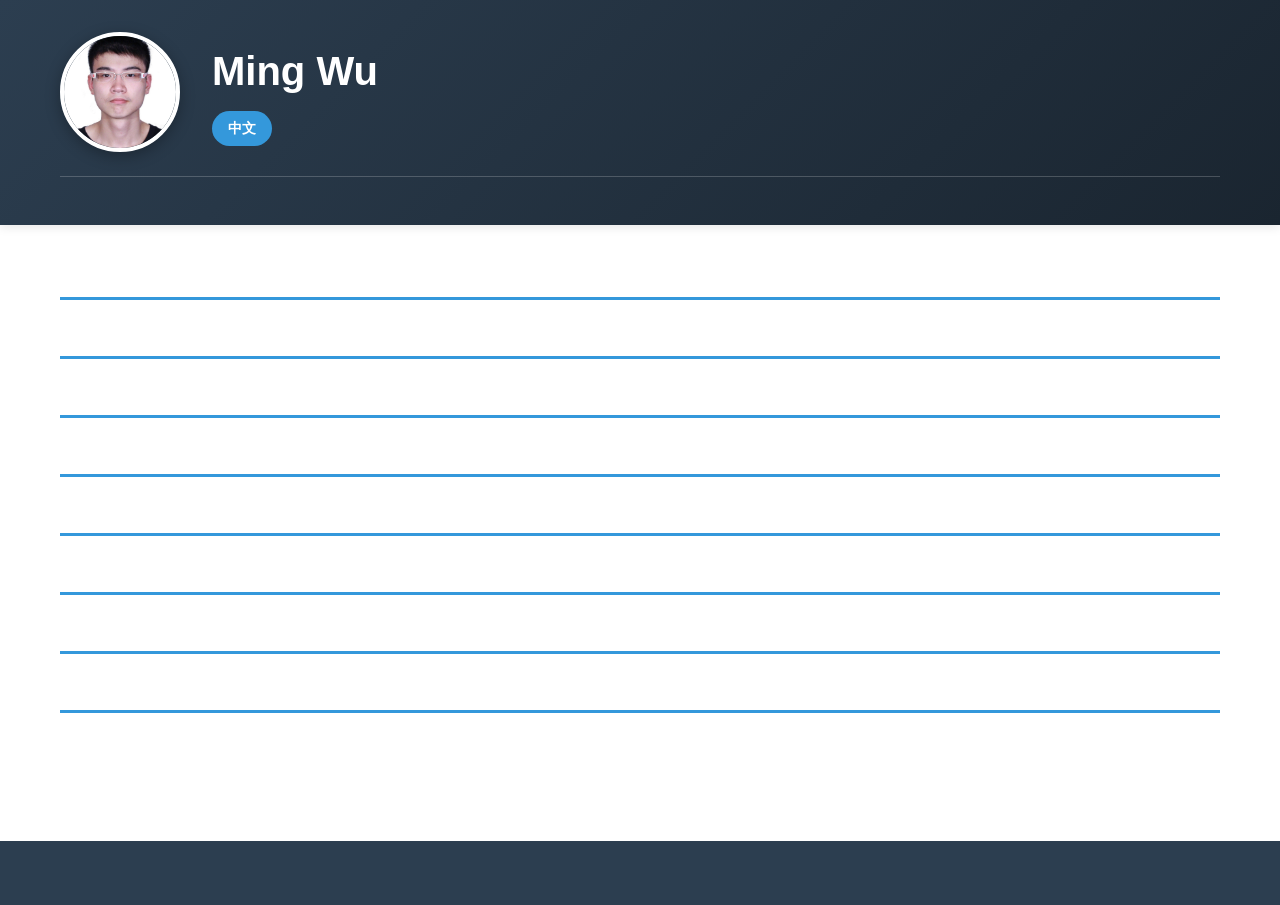
==== index.html @ 50b46e95 "Add GitHub Pages website with dynamic LaTeX/BibTeX parsing and PDF download support" ====
<!DOCTYPE html>
<html lang="en">
<head>
    <meta charset="UTF-8">
    <meta name="viewport" content="width=device-width, initial-scale=1.0">
    <meta name="description" content="Ming Wu - Academic CV and Research Portfolio">
    <title>Ming Wu - Academic CV</title>
    <link rel="stylesheet" href="styles.css">
    <link rel="icon" href="profile.jpg" type="image/jpeg">
    <!-- Font Awesome for icons -->
    <link rel="stylesheet" href="https://cdnjs.cloudflare.com/ajax/libs/font-awesome/6.4.0/css/all.min.css">
</head>
<body>
    <header class="header">
        <div class="container">
            <div class="profile-header">
                <img src="profile.jpg" alt="Ming Wu" class="profile-photo" id="profilePhoto">
                <div class="name-section">
                    <h1 id="fullName">Ming Wu</h1>
                    <div class="language-toggle">
                        <button id="langToggle" class="lang-btn">中文</button>
                    </div>
                </div>
            </div>
            <div class="contact-info" id="contactInfo">
                <!-- Contact info will be populated by JS -->
            </div>
        </div>
    </header>

    <main class="main-content">
        <div class="container">
            <section id="researchVision" class="section">
                <h2 class="section-title" data-en="Research Vision" data-zh="研究愿景"></h2>
                <div class="section-content" id="researchVisionContent"></div>
            </section>

            <section id="education" class="section">
                <h2 class="section-title" data-en="Education" data-zh="教育背景"></h2>
                <div class="section-content" id="educationContent"></div>
            </section>

            <section id="appointments" class="section">
                <h2 class="section-title" data-en="Academic Appointments" data-zh="职业经历"></h2>
                <div class="section-content" id="appointmentsContent"></div>
            </section>

            <section id="grants" class="section">
                <h2 class="section-title" data-en="Research Grants & Secured Funding" data-zh="研究资助与项目经历"></h2>
                <div class="section-content" id="grantsContent"></div>
            </section>

            <section id="publications" class="section">
                <h2 class="section-title" data-en="Publications" data-zh="学术发表"></h2>
                <div class="section-content" id="publicationsContent">
                    <div class="pub-section" id="journalPapers">
                        <h3 data-en="Journal Papers" data-zh="期刊论文"></h3>
                        <div id="journalPapersContent"></div>
                    </div>
                    <div class="pub-section" id="conferences">
                        <h3 data-en="Conference Papers" data-zh="会议论文"></h3>
                        <div id="conferencesContent"></div>
                    </div>
                    <div class="pub-section" id="patents">
                        <h3 data-en="Patents" data-zh="专利"></h3>
                        <div id="patentsContent"></div>
                    </div>
                </div>
            </section>

            <section id="teaching" class="section">
                <h2 class="section-title" data-en="Teaching & Mentorship Competencies" data-zh="教学活动"></h2>
                <div class="section-content" id="teachingContent"></div>
            </section>

            <section id="innovation" class="section">
                <h2 class="section-title" data-en="Innovation & Technology Transfer" data-zh="专利及成果转化"></h2>
                <div class="section-content" id="innovationContent"></div>
            </section>

            <section id="miscellaneous" class="section">
                <h2 class="section-title" data-en="Miscellaneous" data-zh="其他信息"></h2>
                <div class="section-content" id="miscellaneousContent"></div>
            </section>
        </div>
    </main>

    <footer class="footer">
        <div class="container">
            <p id="footerText" data-en="© 2026 Ming Wu. This CV is automatically generated from LaTeX source files." 
               data-zh="© 2026 吴明。本简历由 LaTeX 源文件自动生成。"></p>
        </div>
    </footer>

    <script src="parser.js"></script>
    <script src="app.js"></script>
</body>
</html>
---- styles.css ----
/* Modern, professional academic CV styling */
:root {
    --primary-color: #2c3e50;
    --secondary-color: #3498db;
    --accent-color: #e74c3c;
    --text-color: #333;
    --light-gray: #f8f9fa;
    --medium-gray: #e9ecef;
    --dark-gray: #6c757d;
    --border-color: #dee2e6;
    --shadow: 0 2px 10px rgba(0,0,0,0.1);
    --transition: all 0.3s ease;
}

* {
    margin: 0;
    padding: 0;
    box-sizing: border-box;
}

body {
    font-family: 'Segoe UI', Tahoma, Geneva, Verdana, sans-serif;
    line-height: 1.6;
    color: var(--text-color);
    background-color: #fff;
}

.container {
    max-width: 1200px;
    margin: 0 auto;
    padding: 0 20px;
}

/* Header Styles */
.header {
    background: linear-gradient(135deg, var(--primary-color), #1a2530);
    color: white;
    padding: 2rem 0;
    margin-bottom: 2rem;
    box-shadow: var(--shadow);
}

.profile-header {
    display: flex;
    align-items: center;
    gap: 2rem;
    margin-bottom: 1.5rem;
}

.profile-photo {
    width: 120px;
    height: 120px;
    border-radius: 50%;
    object-fit: cover;
    border: 4px solid white;
    box-shadow: 0 4px 15px rgba(0,0,0,0.3);
}

.name-section {
    flex: 1;
}

.name-section h1 {
    font-size: 2.5rem;
    font-weight: 700;
    margin-bottom: 0.5rem;
    color: white;
}

.language-toggle {
    display: inline-block;
}

.lang-btn {
    background: var(--secondary-color);
    color: white;
    border: none;
    padding: 8px 16px;
    border-radius: 20px;
    cursor: pointer;
    font-weight: 600;
    transition: var(--transition);
    font-size: 0.9rem;
}

.lang-btn:hover {
    background: #2980b9;
    transform: translateY(-2px);
}

.contact-info {
    display: flex;
    flex-wrap: wrap;
    gap: 1.5rem;
    padding-top: 1rem;
    border-top: 1px solid rgba(255,255,255,0.2);
}

.contact-item {
    display: flex;
    align-items: center;
    gap: 0.5rem;
    font-size: 0.95rem;
}

.contact-item i {
    color: var(--secondary-color);
}

.contact-item a {
    color: white;
    text-decoration: none;
    transition: var(--transition);
}

.contact-item a:hover {
    color: var(--secondary-color);
    text-decoration: underline;
}

/* Main Content */
.main-content {
    padding: 2rem 0;
}

.section {
    margin-bottom: 3rem;
}

.section-title {
    font-size: 1.8rem;
    color: var(--primary-color);
    margin-bottom: 1.5rem;
    padding-bottom: 0.5rem;
    border-bottom: 3px solid var(--secondary-color);
    font-weight: 700;
}

.section-content {
    padding-left: 1rem;
}

/* Education and Appointments */
.dated-entry {
    margin-bottom: 1.5rem;
    padding-bottom: 1.5rem;
    border-bottom: 1px solid var(--border-color);
}

.dated-entry:last-child {
    border-bottom: none;
    margin-bottom: 0;
    padding-bottom: 0;
}

.entry-title {
    font-size: 1.2rem;
    font-weight: 700;
    color: var(--primary-color);
    margin-bottom: 0.5rem;
}

.entry-date {
    color: var(--secondary-color);
    font-weight: 600;
    margin-bottom: 0.5rem;
    display: block;
}

.entry-content ul {
    list-style: none;
    padding-left: 0;
}

.entry-content li {
    margin-bottom: 0.5rem;
    padding-left: 1.2rem;
    position: relative;
}

.entry-content li:before {
    content: "•";
    color: var(--secondary-color);
    font-weight: bold;
    position: absolute;
    left: 0;
    top: 0;
}

/* Publications */
.pub-section {
    margin-bottom: 2rem;
}

.pub-section h3 {
    font-size: 1.3rem;
    color: var(--primary-color);
    margin-bottom: 1rem;
    font-weight: 600;
}

.publication-item {
    margin-bottom: 1rem;
    padding: 1rem;
    background: var(--light-gray);
    border-radius: 8px;
    border-left: 4px solid var(--secondary-color);
}

.pub-authors {
    font-weight: 600;
    margin-bottom: 0.3rem;
}

.pub-title {
    font-style: italic;
    margin-bottom: 0.3rem;
}

.pub-journal {
    font-weight: 600;
    color: var(--primary-color);
}

.pub-year {
    color: var(--secondary-color);
    font-weight: 600;
}

/* Footer */
.footer {
    background: var(--primary-color);
    color: white;
    padding: 2rem 0;
    margin-top: 3rem;
}

.footer p {
    text-align: center;
    font-size: 0.9rem;
    opacity: 0.8;
}

/* Responsive Design */
@media (max-width: 768px) {
    .profile-header {
        flex-direction: column;
        text-align: center;
    }
    
    .contact-info {
        justify-content: center;
    }
    
    .section-title {
        font-size: 1.5rem;
    }
    
    .container {
        padding: 0 15px;
    }
    
    .header {
        padding: 1.5rem 0;
    }
    
    .profile-photo {
        width: 100px;
        height: 100px;
    }
    
    .name-section h1 {
        font-size: 2rem;
    }
}

@media (max-width: 480px) {
    .contact-info {
        flex-direction: column;
        gap: 1rem;
    }
    
    .main-content {
        padding: 1.5rem 0;
    }
}
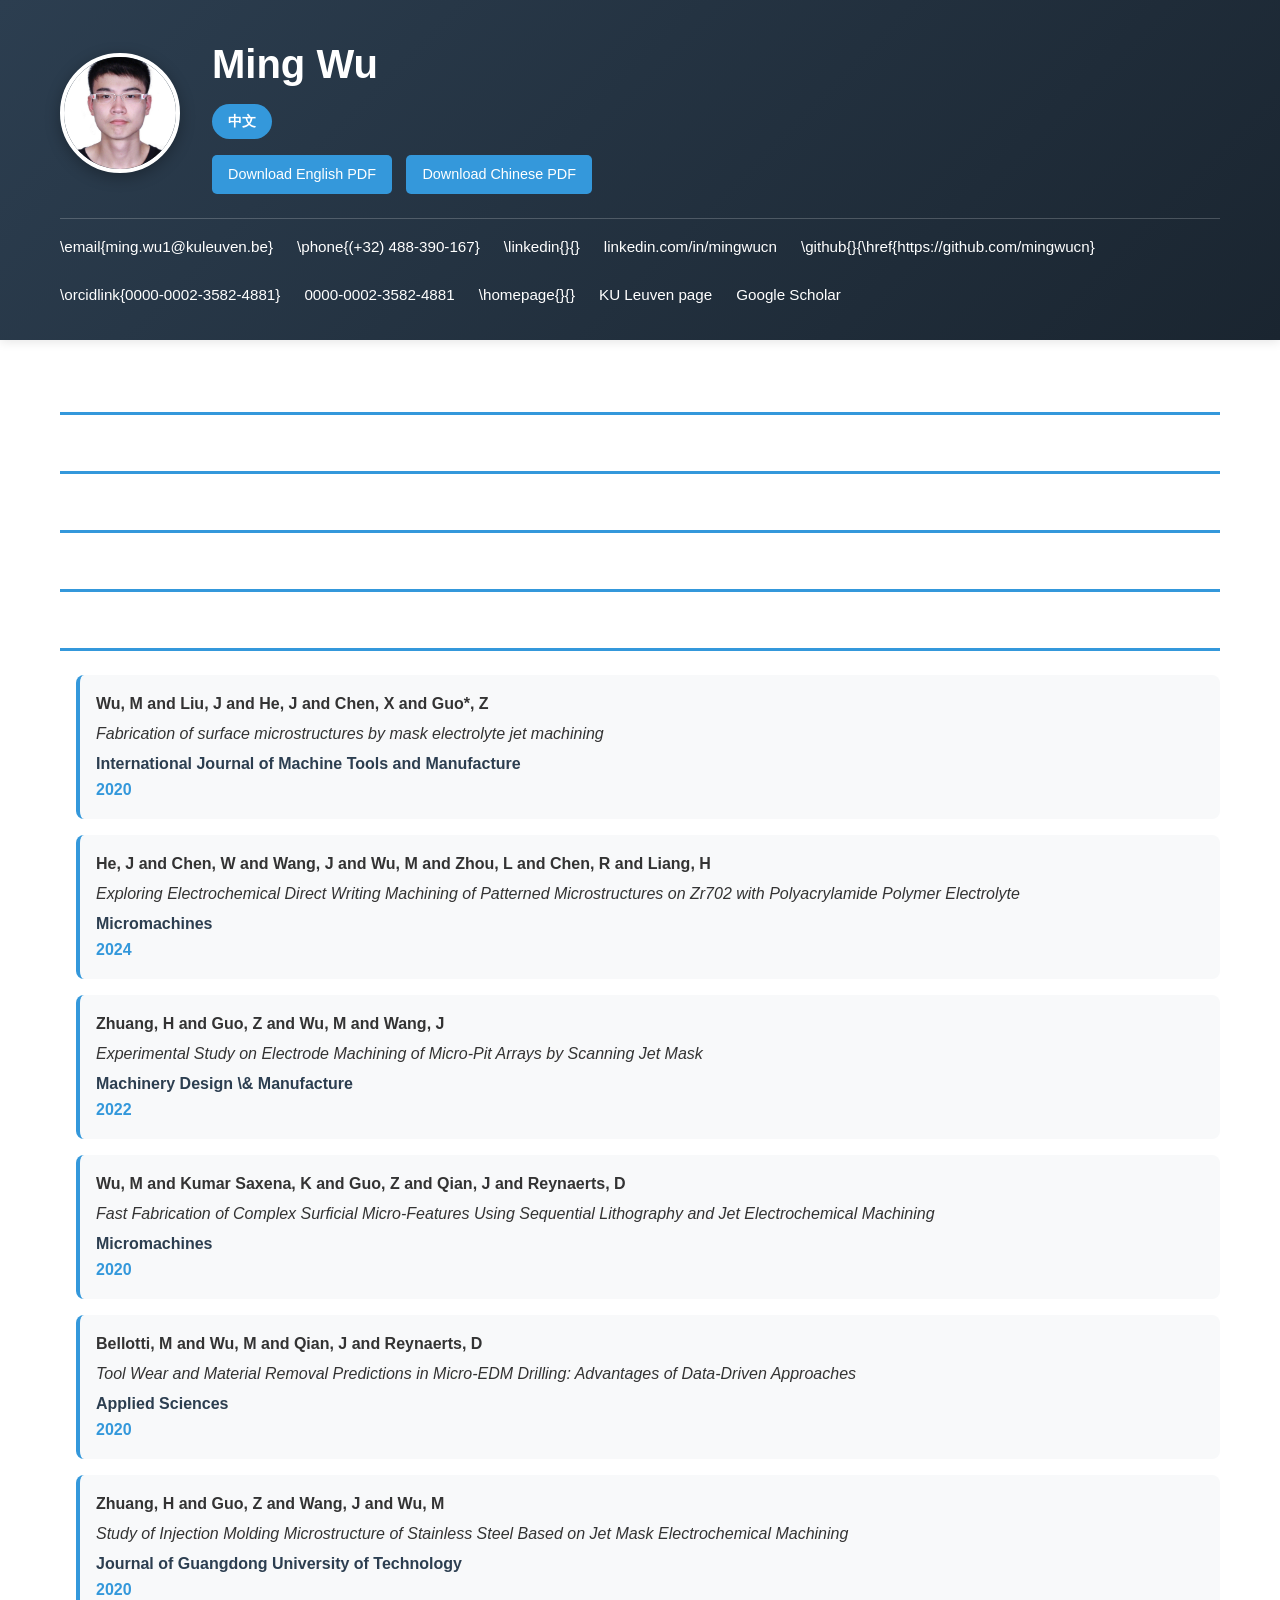
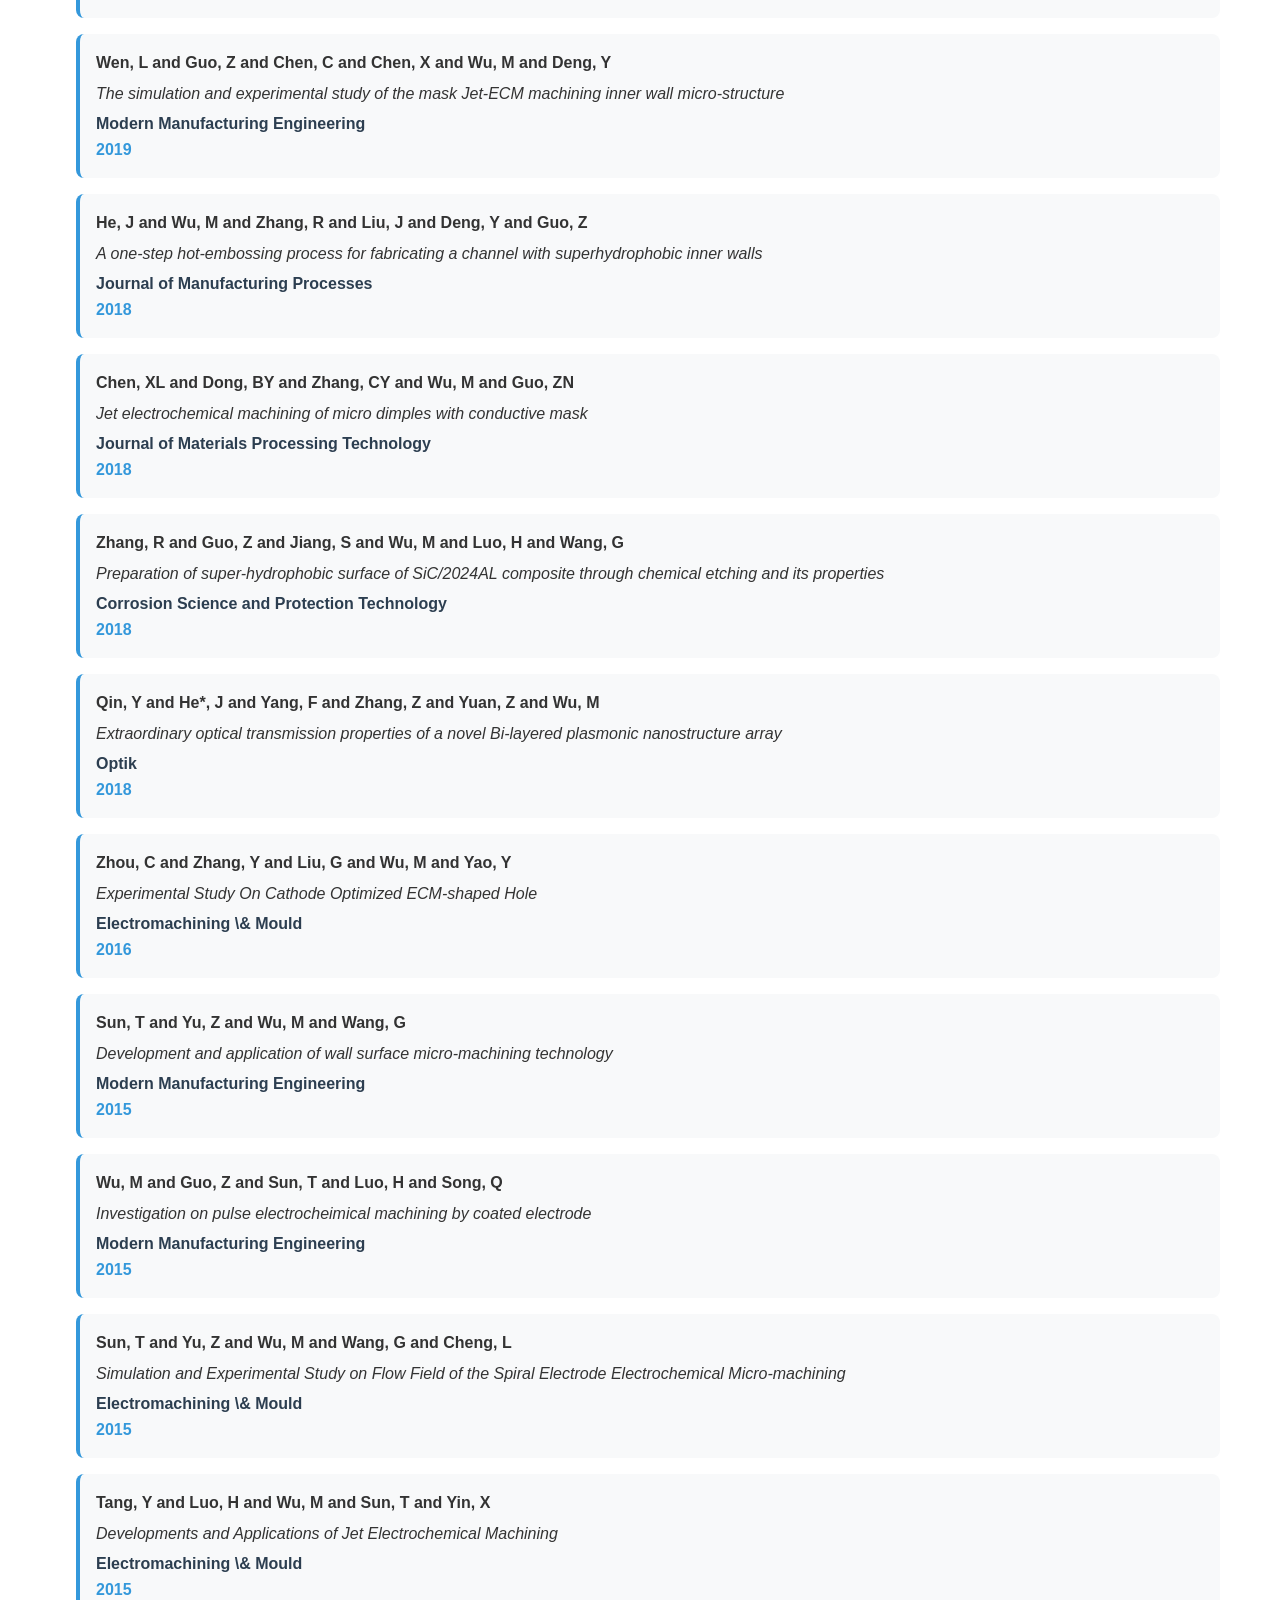
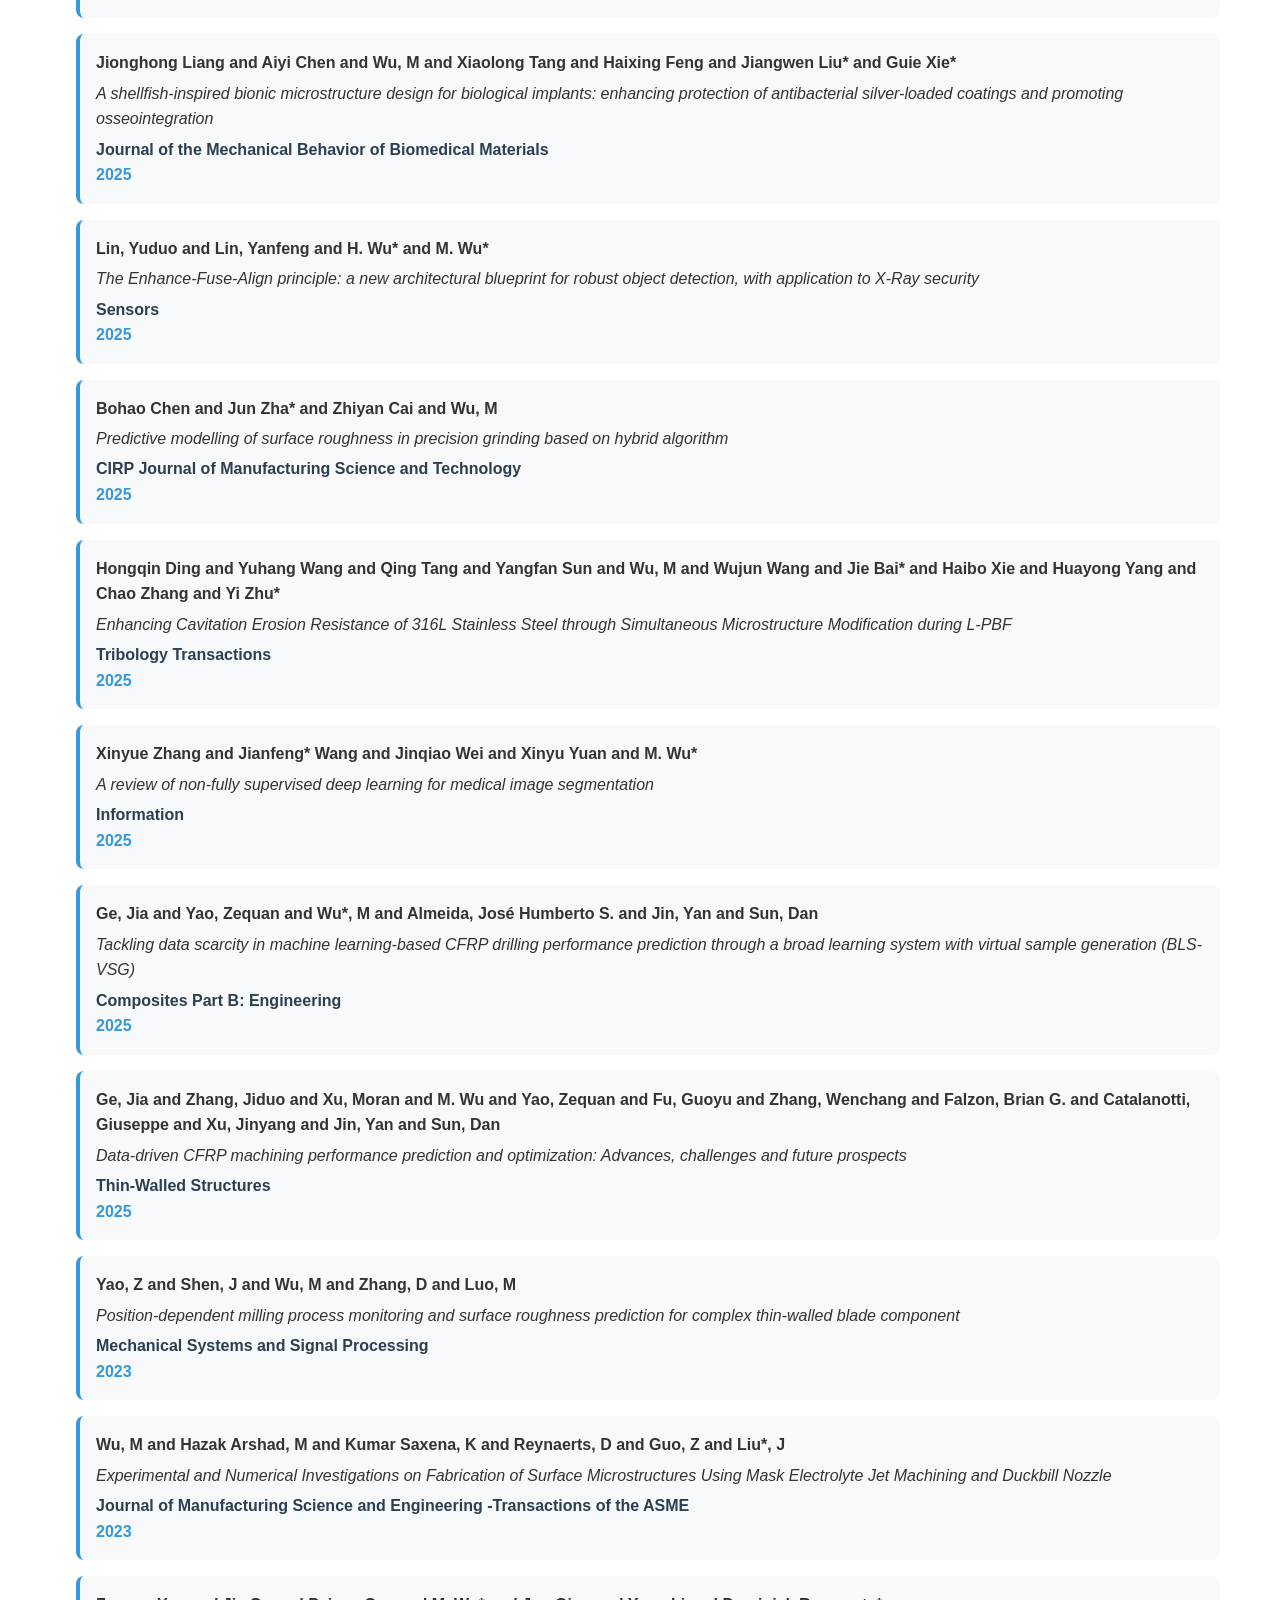
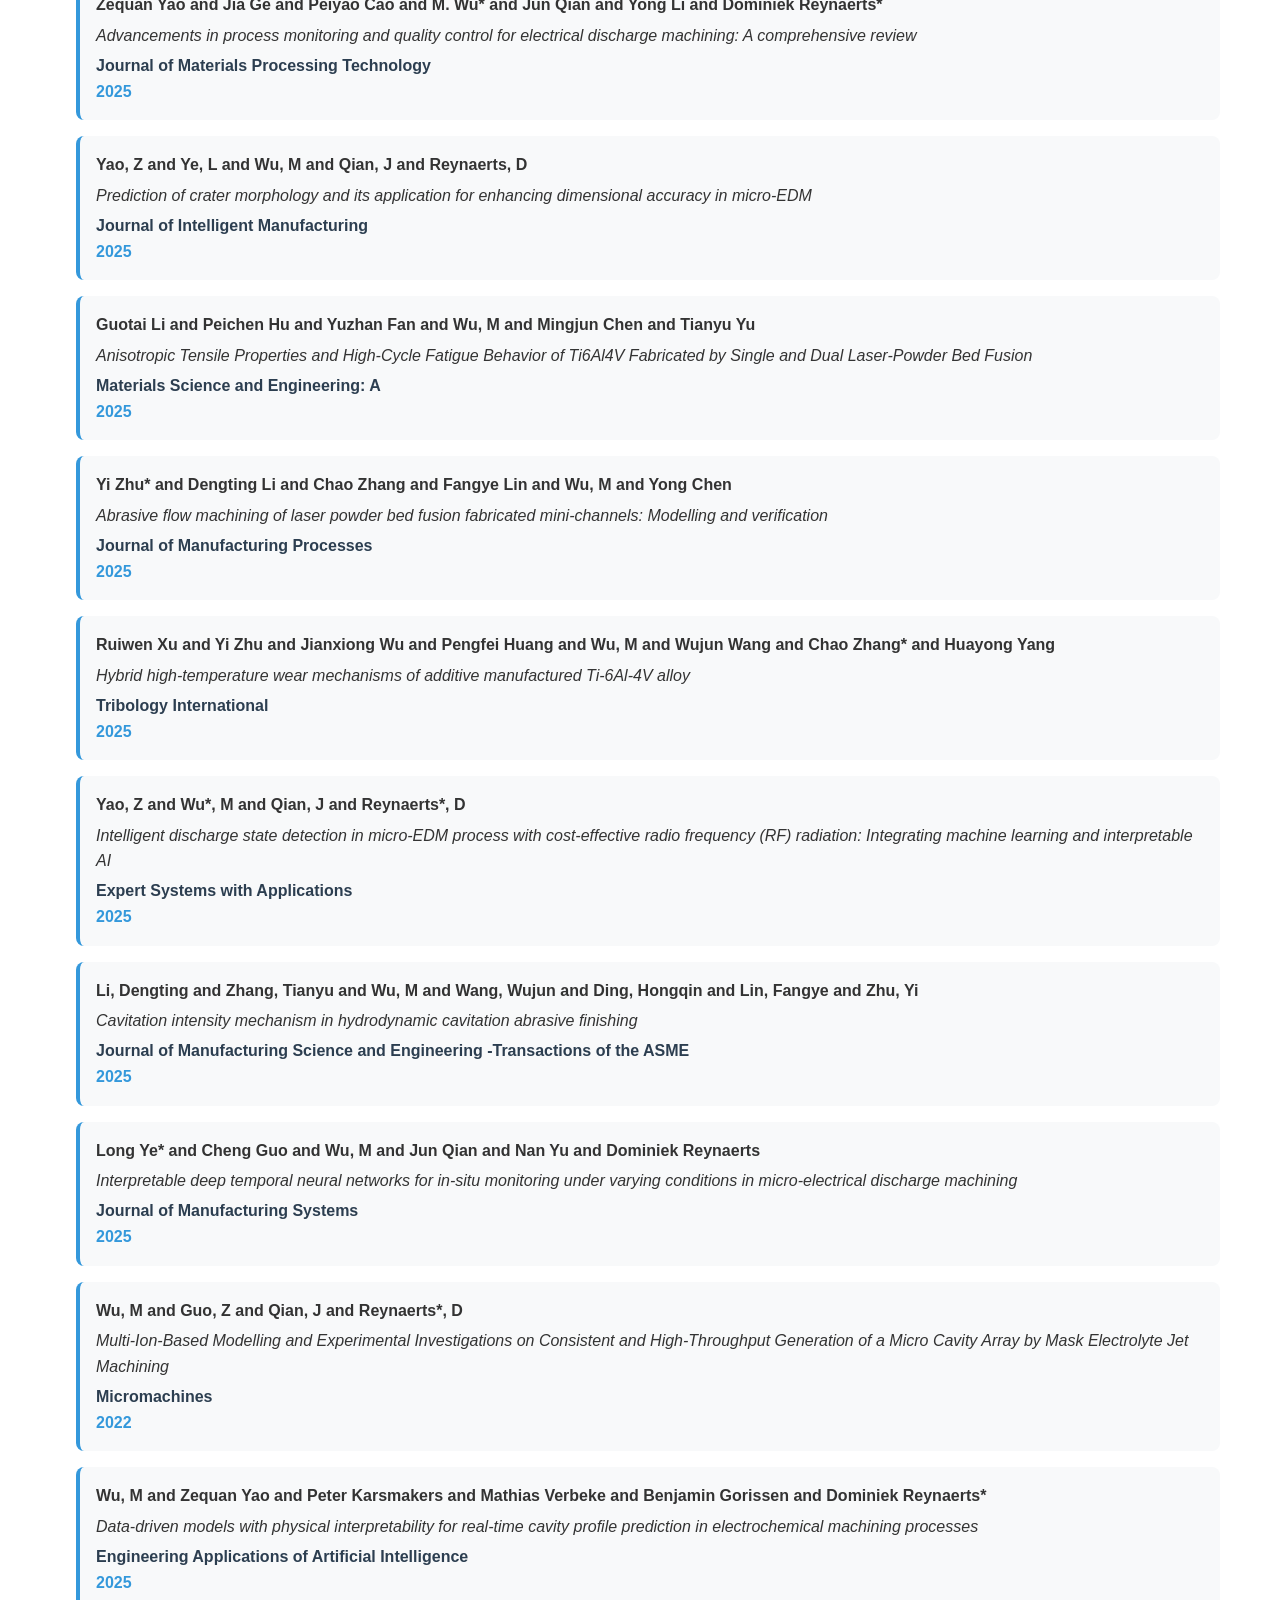
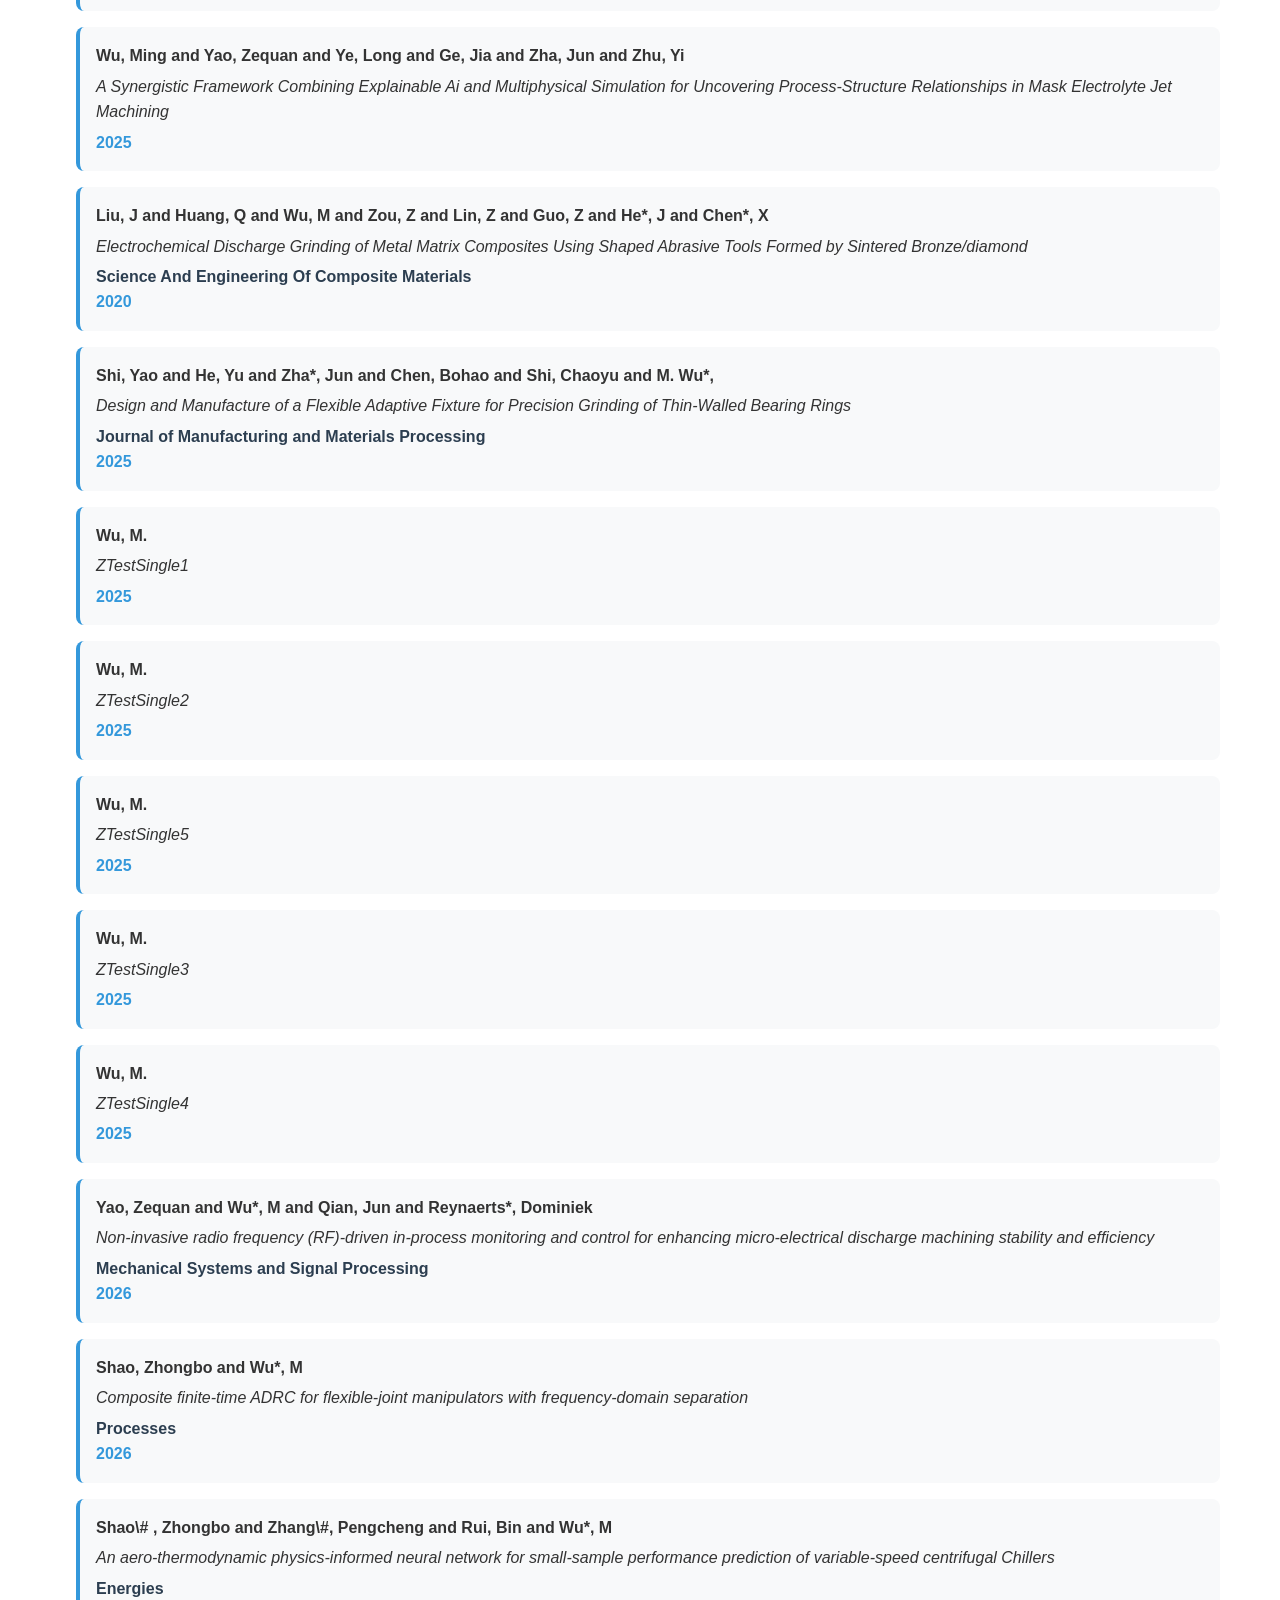
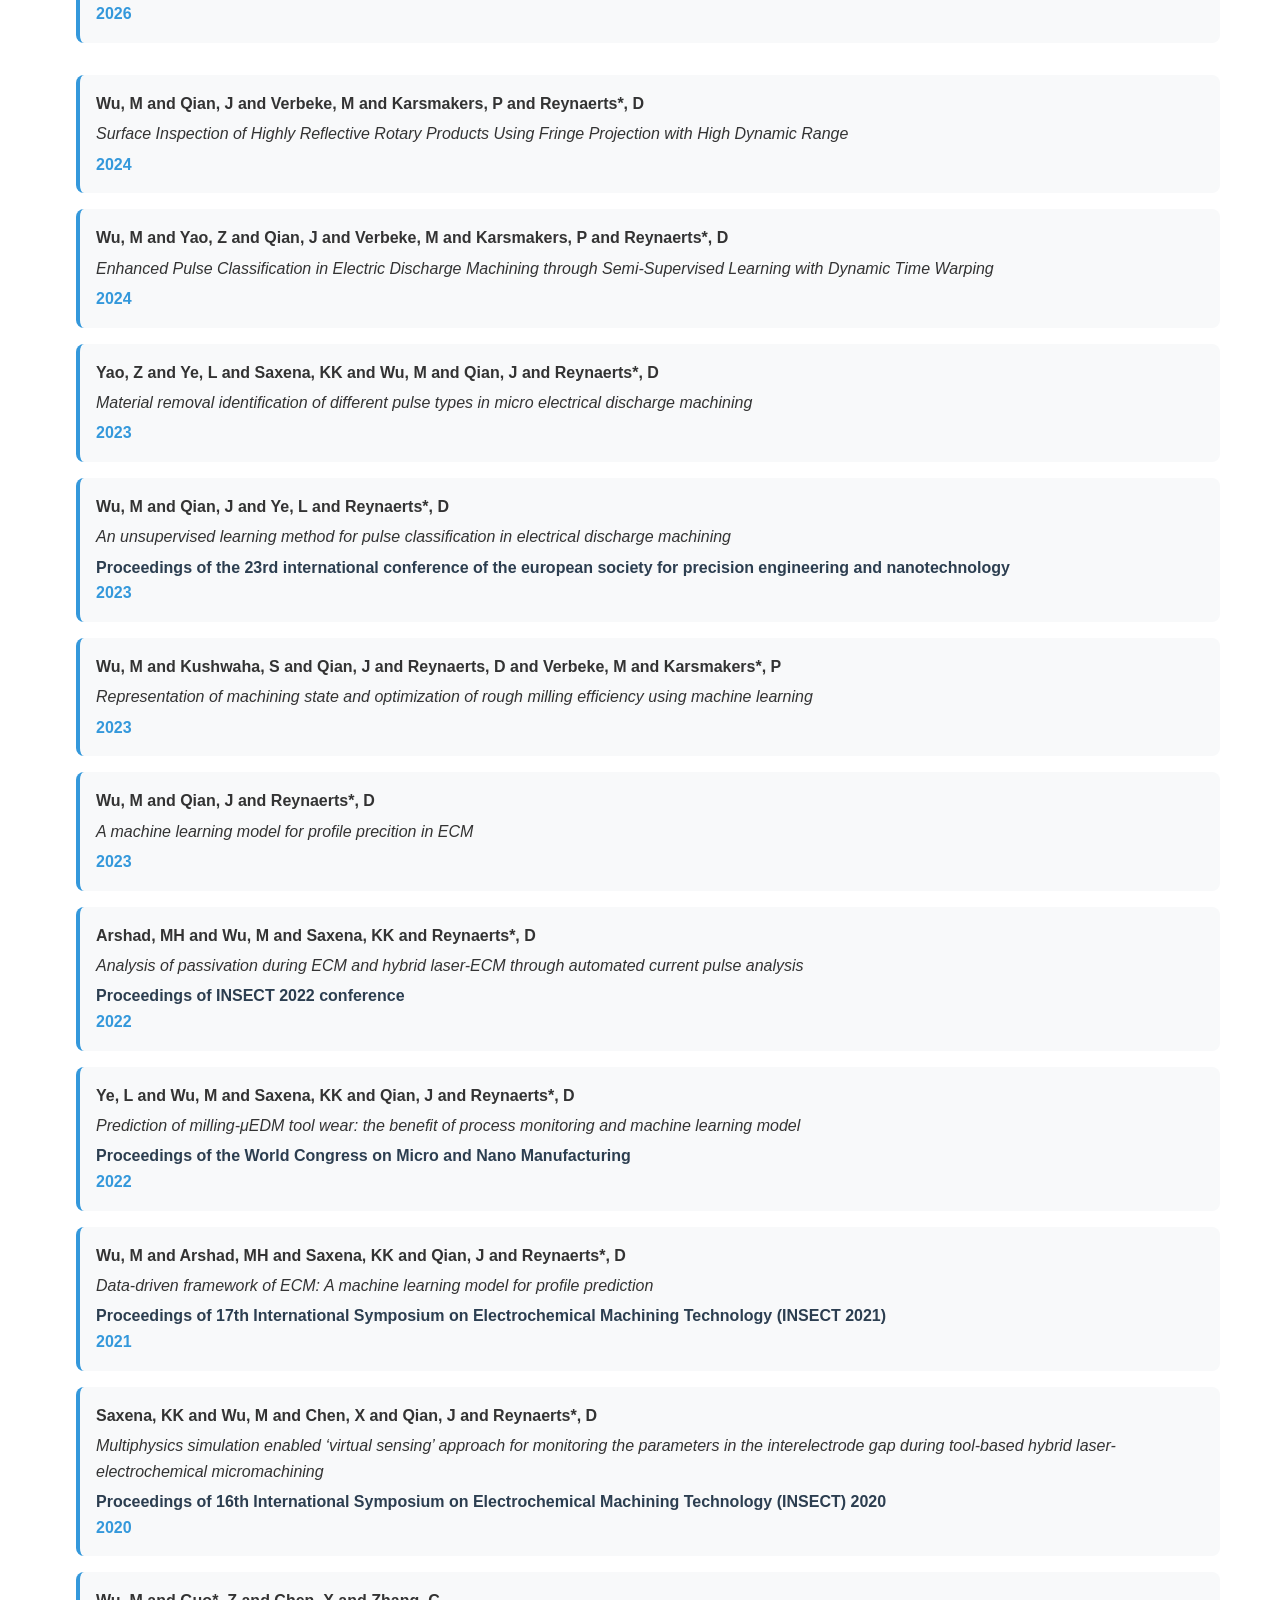
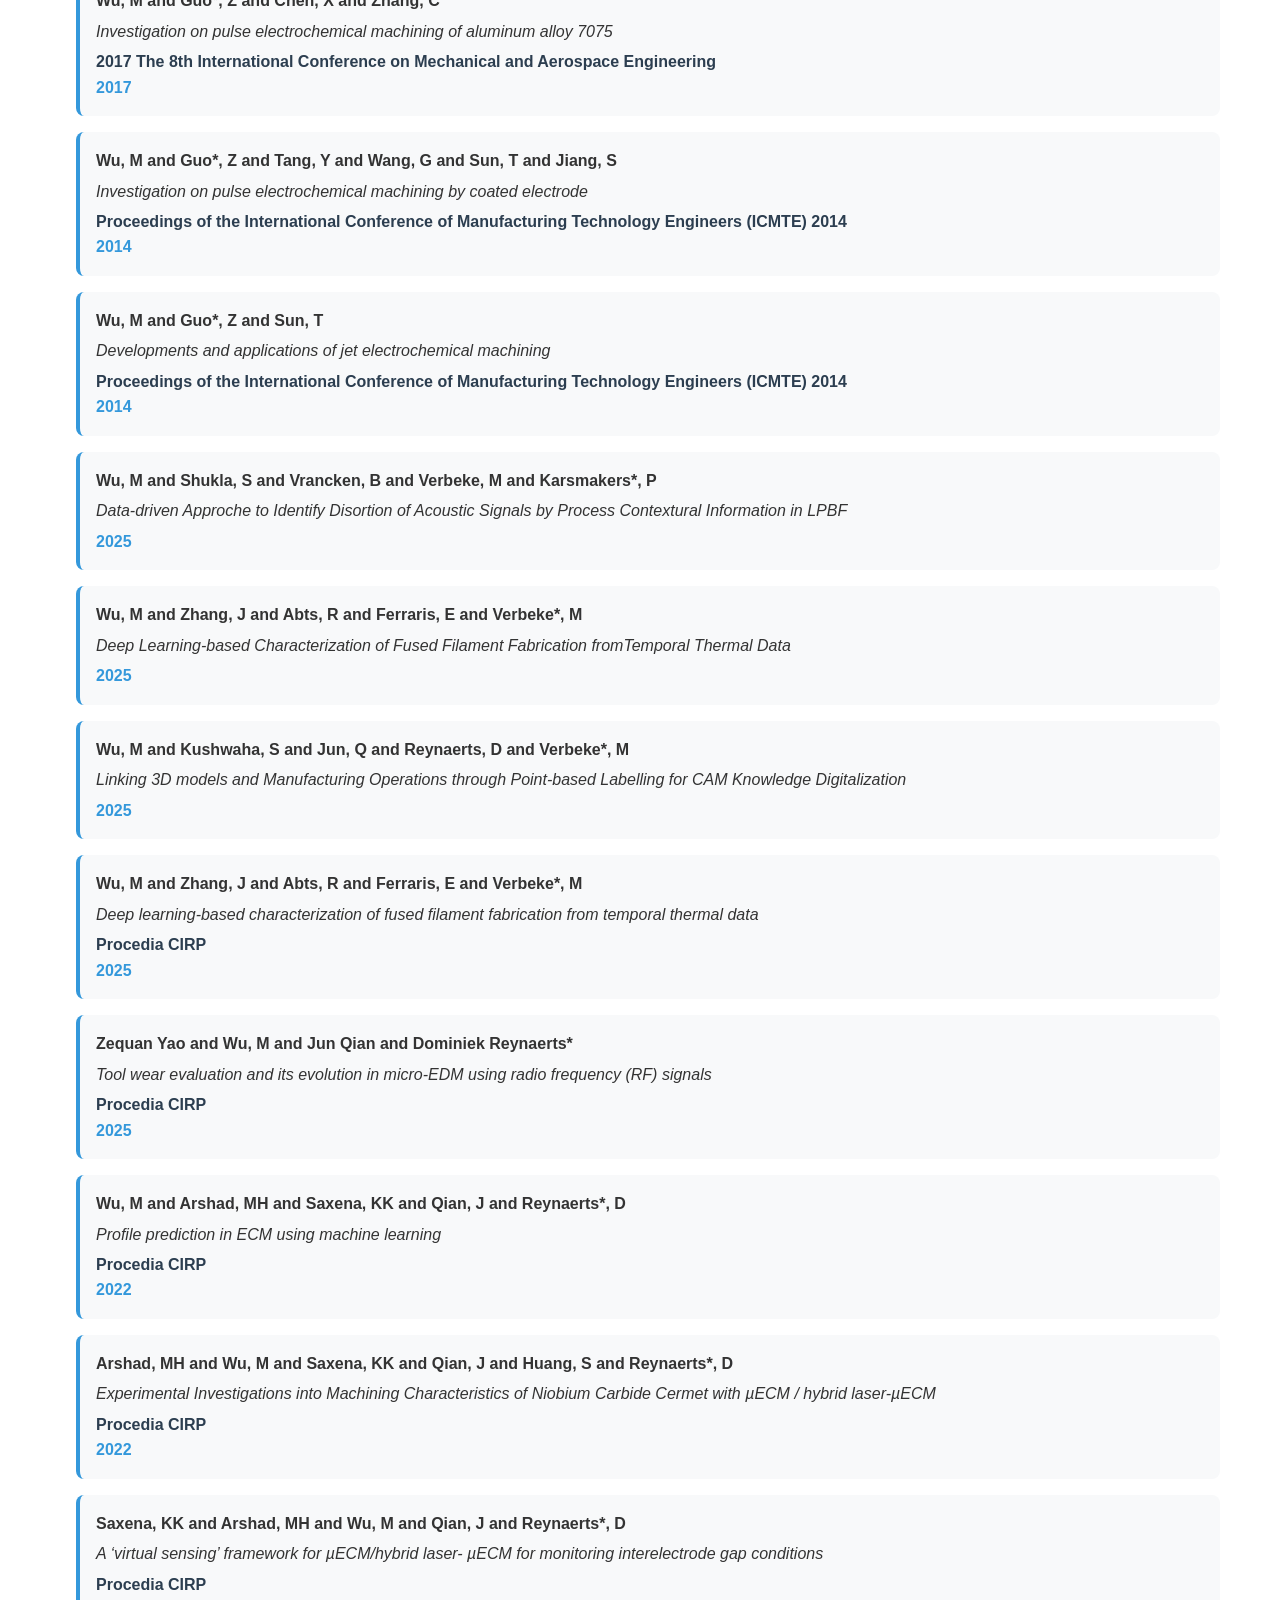
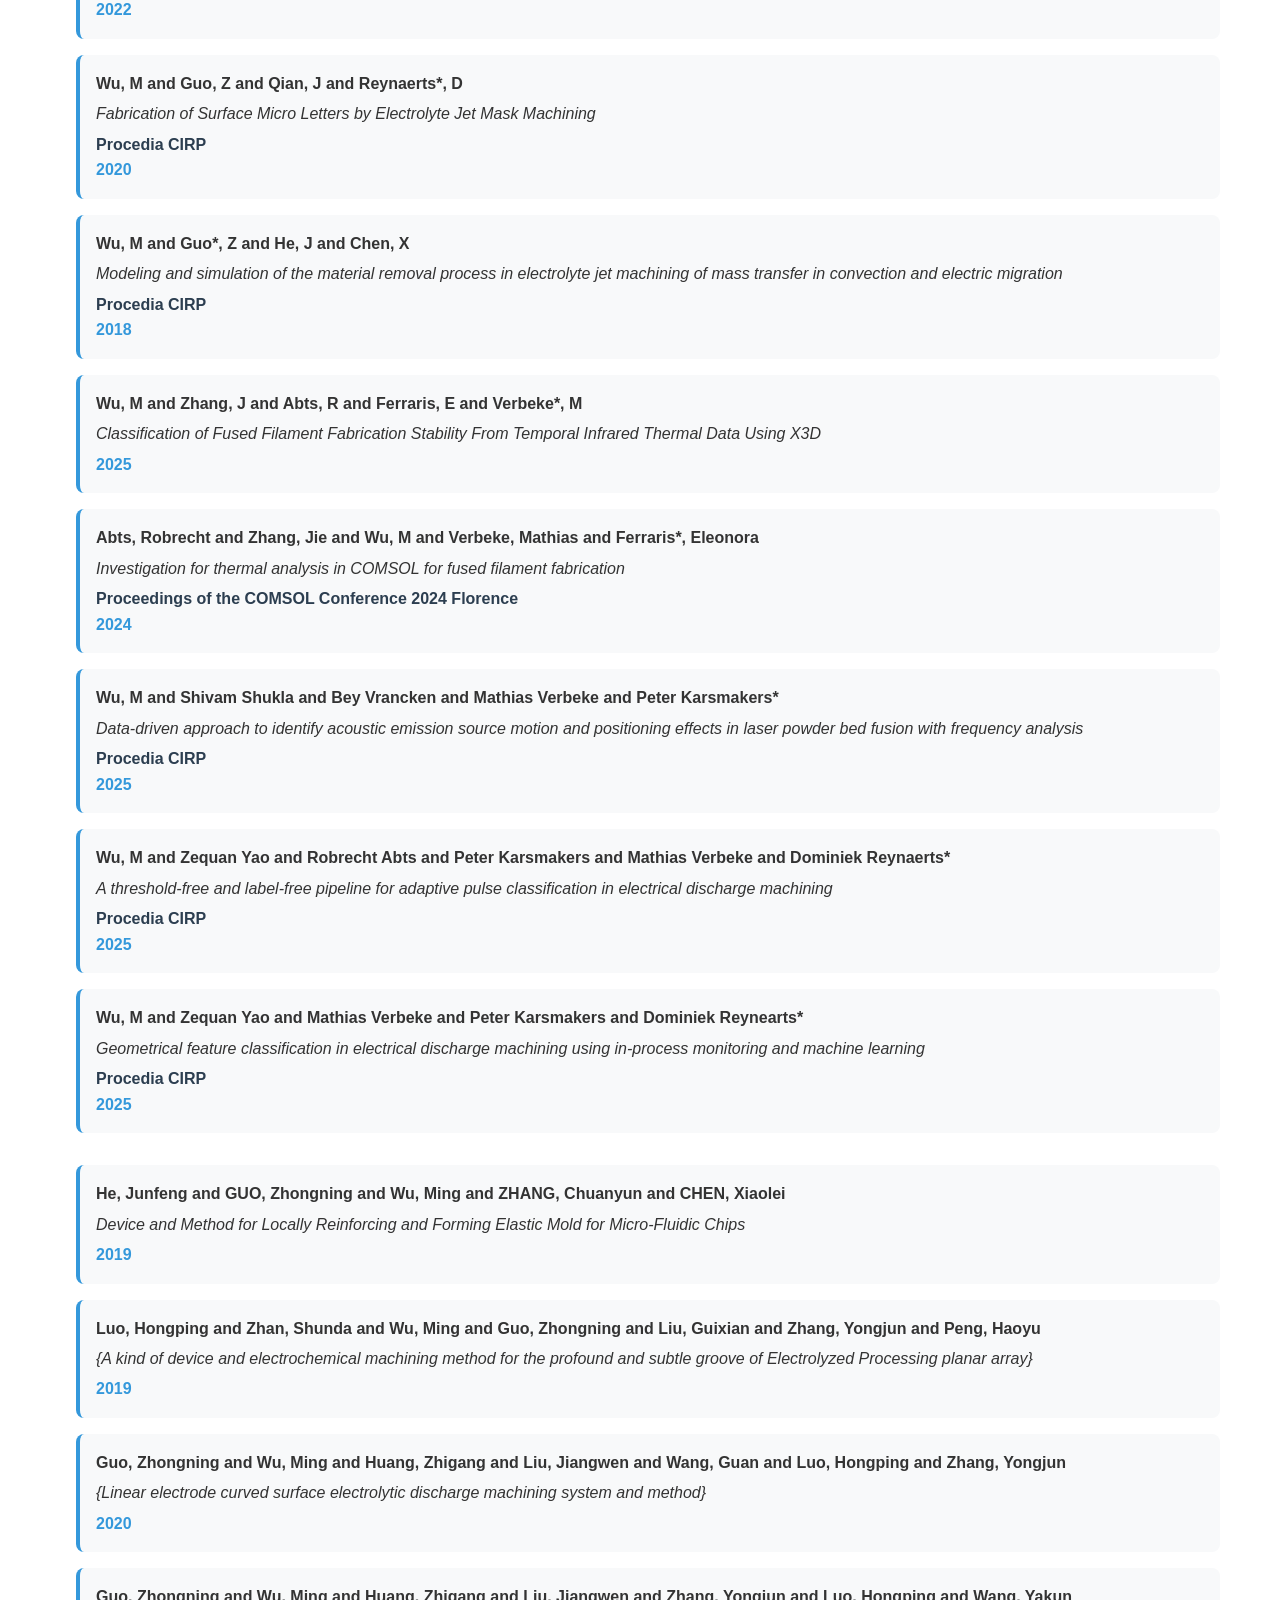
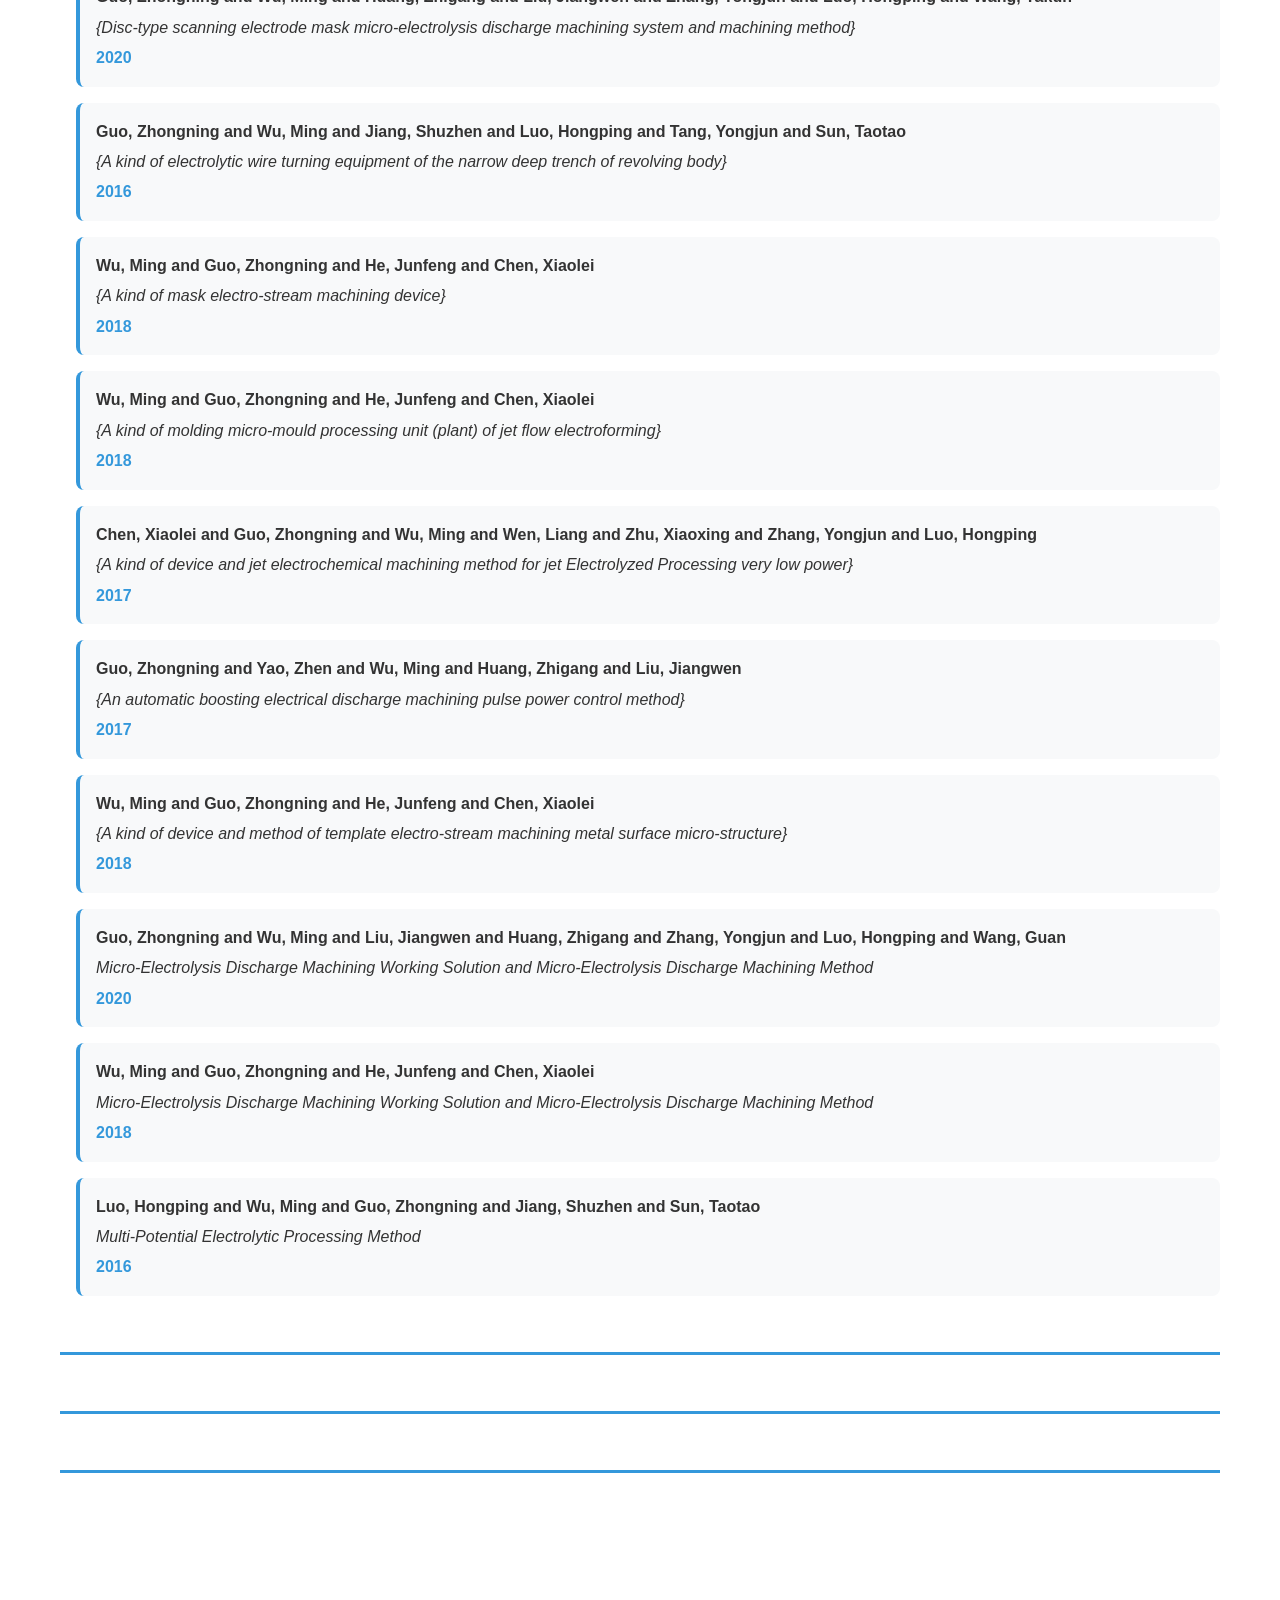
==== commit 0f3d952e: "Add PDF download buttons and update styles" ====
--- a/index.html
+++ b/index.html
@@ -19,6 +19,10 @@
                     <h1 id="fullName">Ming Wu</h1>
                     <div class="language-toggle">
                         <button id="langToggle" class="lang-btn">中文</button>
+                    </div>
+                    <div class="pdf-links">
+                        <a href="resume.pdf" download class="pdf-btn" data-en="Download English PDF" data-zh="下载英文PDF">Download English PDF</a>
+                        <a href="resume-zh_CN.pdf" download class="pdf-btn" data-en="Download Chinese PDF" data-zh="下载中文PDF">Download Chinese PDF</a>
                     </div>
                 </div>
             </div>
--- a/styles.css
+++ b/styles.css
@@ -284,3 +284,24 @@
         padding: 1.5rem 0;
     }
 }
+
+.pdf-links {
+    margin-top: 1rem;
+}
+
+.pdf-btn {
+    display: inline-block;
+    background: var(--secondary-color);
+    color: white;
+    text-decoration: none;
+    padding: 8px 16px;
+    border-radius: 5px;
+    margin-right: 10px;
+    transition: var(--transition);
+    font-size: 0.9rem;
+}
+
+.pdf-btn:hover {
+    background: #2980b9;
+    transform: translateY(-2px);
+}
